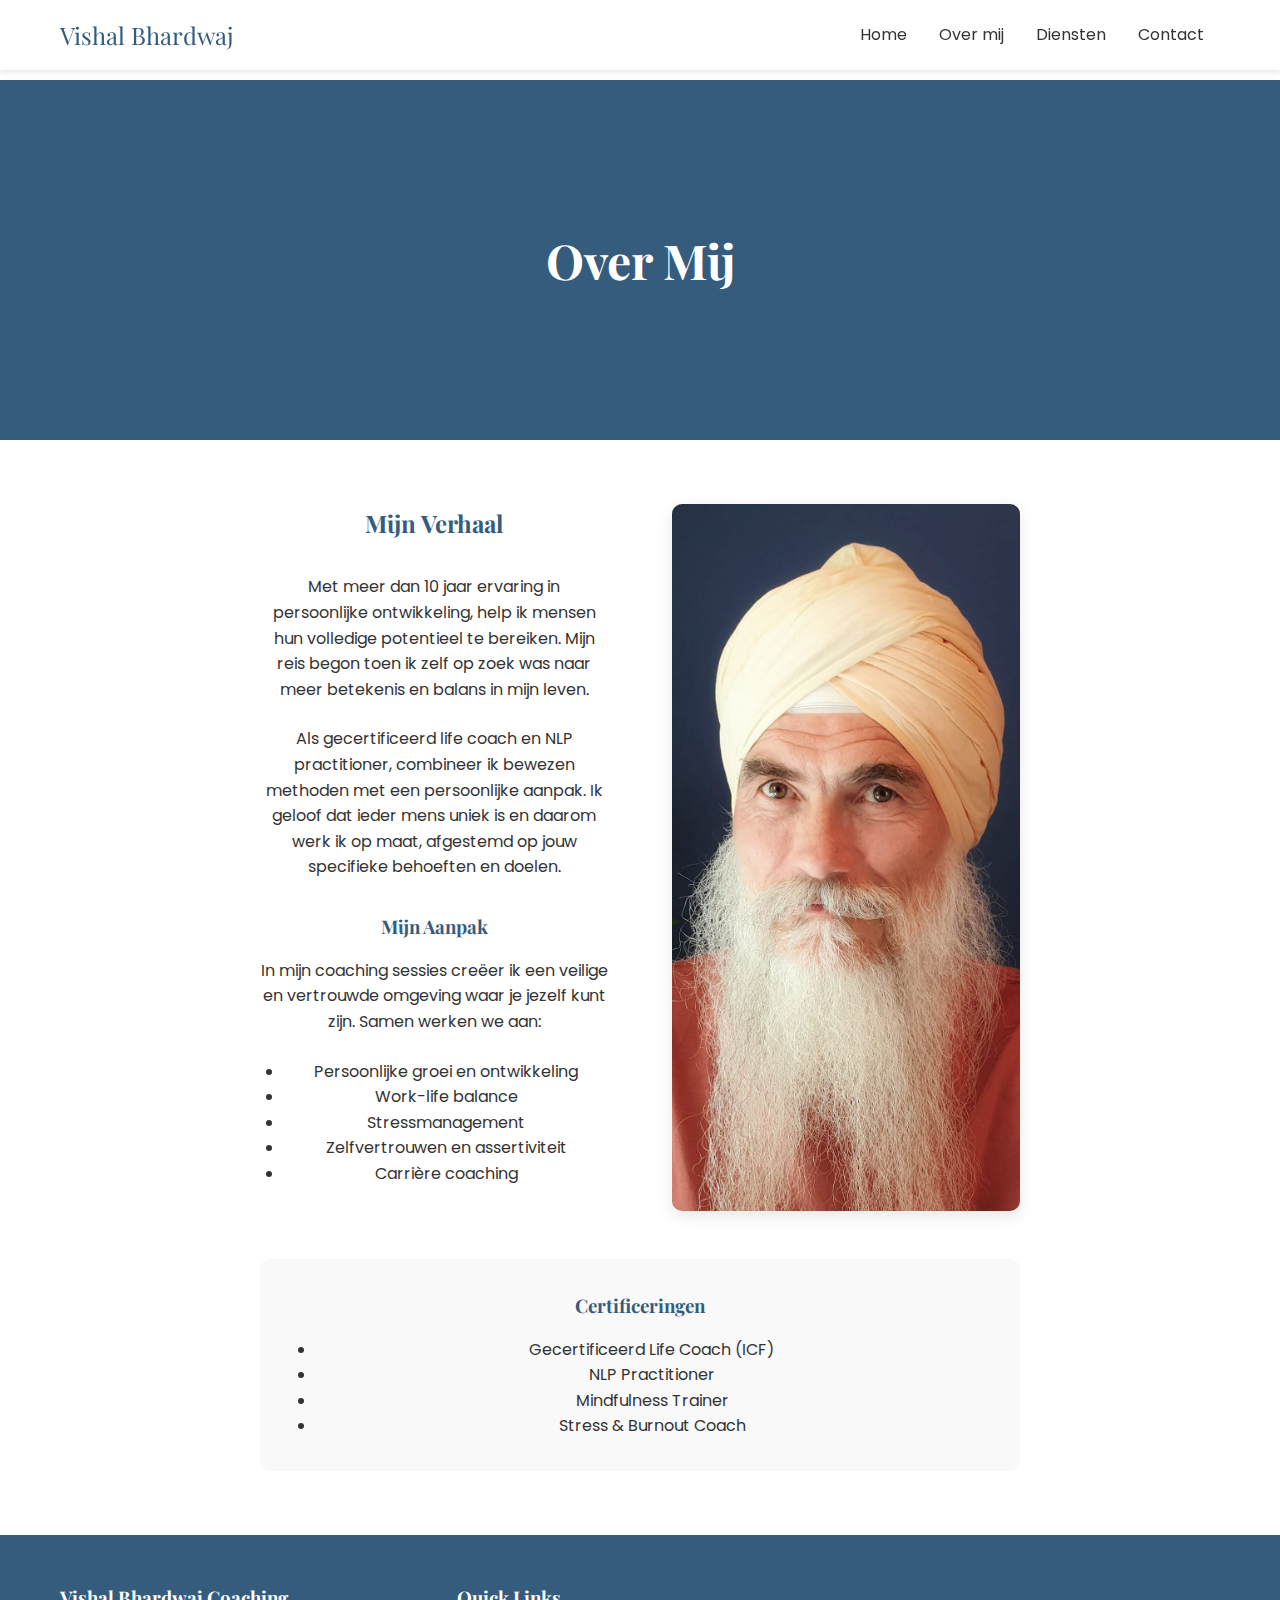
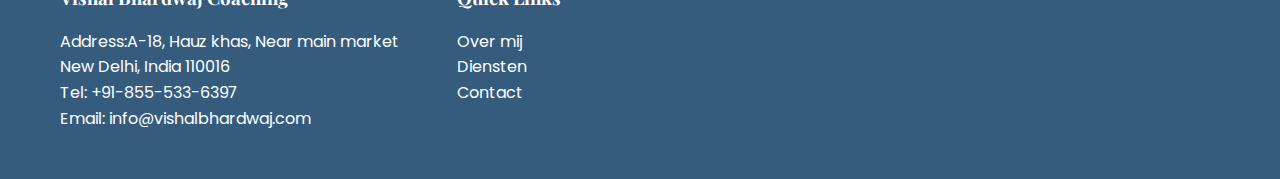
==== about.html @ 1431eaa7 "Add files via upload" ====
<!DOCTYPE html>
<html lang="nl">
<head>
    <meta charset="UTF-8">
    <meta name="viewport" content="width=device-width, initial-scale=1.0">
    <title>Over Mij | Vishal Bhardwaj Personal Coach</title>
    <link rel="preconnect" href="https://fonts.googleapis.com">
    <link rel="preconnect" href="https://fonts.gstatic.com" crossorigin>
    <link href="https://fonts.googleapis.com/css2?family=Playfair+Display:wght@400;700&family=Poppins:wght@300;400;500&display=swap" rel="stylesheet">
    <link rel="stylesheet" href="css/style.css">
</head>
<body>
    <nav class="navbar">
        <div class="container">
            <a href="index.html" class="logo">Vishal Bhardwaj</a>
            <ul class="nav-links">
                <li><a href="index.html">Home</a></li>
                <li><a href="about.html">Over mij</a></li>
                <li><a href="diensten.html">Diensten</a></li>
                <li><a href="contact.html">Contact</a></li>
            </ul>
        </div>
    </nav>

    <main>
        <section class="about-hero">
            <div class="container">
                <h1>Over Mij</h1>
            </div>
        </section>

        <section class="about-content">
            <div class="container">
                <div class="about-grid">
                    <div class="about-text">
                        <h2>Mijn Verhaal</h2>
                        <p>Met meer dan 10 jaar ervaring in persoonlijke ontwikkeling, help ik mensen hun volledige potentieel te bereiken. Mijn reis begon toen ik zelf op zoek was naar meer betekenis en balans in mijn leven.</p>
                        
                        <p>Als gecertificeerd life coach en NLP practitioner, combineer ik bewezen methoden met een persoonlijke aanpak. Ik geloof dat ieder mens uniek is en daarom werk ik op maat, afgestemd op jouw specifieke behoeften en doelen.</p>
                        
                        <h3>Mijn Aanpak</h3>
                        <p>In mijn coaching sessies creëer ik een veilige en vertrouwde omgeving waar je jezelf kunt zijn. Samen werken we aan:</p>
                        <ul>
                            <li>Persoonlijke groei en ontwikkeling</li>
                            <li>Work-life balance</li>
                            <li>Stressmanagement</li>
                            <li>Zelfvertrouwen en assertiviteit</li>
                            <li>Carrière coaching</li>
                        </ul>
                    </div>
                    <div class="about-image">
                        <img src="images/coach-portrait.jpg" alt="Emma Vermeer Personal Coach" class="portrait">
                    </div>
                </div>

                <div class="credentials">
                    <h3>Certificeringen</h3>
                    <ul>
                        <li>Gecertificeerd Life Coach (ICF)</li>
                        <li>NLP Practitioner</li>
                        <li>Mindfulness Trainer</li>
                        <li>Stress & Burnout Coach</li>
                    </ul>
                </div>
            </div>
        </section>
    </main>

    <footer>
        <div class="container">
            <div class="footer-content">
                <div class="footer-info">
                    <h3>Vishal Bhardwaj Coaching</h3>
                    <p>Address:A-18, Hauz khas, Near main market</p>
                    <p>New Delhi, India 110016</p>
                    <p>Tel: +91-855-533-6397</p>
                    <p>Email: info@vishalbhardwaj.com</p>
                </div>
                <div class="footer-links">
                    <h3>Quick Links</h3>
                    <ul>
                        <li><a href="about.html">Over mij</a></li>
                        <li><a href="diensten.html">Diensten</a></li>
                        <li><a href="contact.html">Contact</a></li>
                    </ul>
                </div>
            </div>
        </div>
    </footer>

    <script src="js/main.js"></script>
</body>
</html>
---- css/style.css ----
:root {
    --primary-color: #f8b195;
    --secondary-color: #355c7d;
    --text-color: #333;
    --light-bg: #f9f9f9;
    --white: #ffffff;
}

* {
    margin: 0;
    padding: 0;
    box-sizing: border-box;
}

body {
    font-family: 'Poppins', sans-serif;
    line-height: 1.6;
    color: var(--text-color);
}

.container {
    max-width: 1200px;
    margin: 0 auto;
    padding: 0 20px;
}

/* Navbar */
.navbar {
    background: var(--white);
    padding: 1rem 0;
    position: fixed;
    width: 100%;
    top: 0;
    z-index: 1000;
    box-shadow: 0 2px 5px rgba(0,0,0,0.1);
}

.navbar .container {
    display: flex;
    justify-content: space-between;
    align-items: center;
}

.logo {
    font-family: 'Playfair Display', serif;
    font-size: 1.5rem;
    color: var(--secondary-color);
    text-decoration: none;
}

.nav-links {
    display: flex;
    list-style: none;
}

.nav-links li a {
    color: var(--text-color);
    text-decoration: none;
    padding: 0.5rem 1rem;
    transition: color 0.3s ease;
}

.nav-links li a:hover {
    color: var(--primary-color);
}

/* Hero Section */
.hero {
    height: 100vh;
    background: linear-gradient(rgba(53, 92, 125, 0.7), rgba(53, 92, 125, 0.7)),
                url('../images/hero-bg.jpg');
    background-size: cover;
    background-position: center;
    display: flex;
    align-items: center;
    text-align: center;
    color: var(--white);
}

.hero h1 {
    font-family: 'Playfair Display', serif;
    font-size: 3.5rem;
    margin-bottom: 1rem;
}

.hero p {
    font-size: 1.2rem;
    margin-bottom: 2rem;
}

.cta-button {
    display: inline-block;
    padding: 1rem 2rem;
    background: var(--primary-color);
    color: var(--white);
    text-decoration: none;
    border-radius: 30px;
    transition: transform 0.3s ease;
}

.cta-button:hover {
    transform: translateY(-3px);
}

/* Footer */
footer {
    background: var(--secondary-color);
    color: var(--white);
    padding: 3rem 0;
}

.footer-content {
    display: grid;
    grid-template-columns: repeat(auto-fit, minmax(250px, 1fr));
    gap: 2rem;
}

.footer-info h3,
.footer-links h3 {
    font-family: 'Playfair Display', serif;
    margin-bottom: 1rem;
}

.footer-links ul {
    list-style: none;
}

.footer-links a {
    color: var(--white);
    text-decoration: none;
    transition: color 0.3s ease;
}

.footer-links a:hover {
    color: var(--primary-color);
}

/* Responsive Design */
@media (max-width: 768px) {
    .nav-links {
        display: none;
    }
    
    .hero h1 {
        font-size: 2.5rem;
    }
}
/* About Page Styles */
.about-hero {
    height: 40vh;
    background-color: var(--secondary-color);
    display: flex;
    align-items: center;
    justify-content: center;
    color: var(--white);
    margin-top: 80px;
}

.about-hero h1 {
    font-family: 'Playfair Display', serif;
    font-size: 3rem;
}

.about-content {
    padding: 4rem 0;
}

.about-grid {
    display: grid;
    grid-template-columns: 1fr 1fr;
    gap: 4rem;
    margin-bottom: 3rem;
}

.about-text h2 {
    font-family: 'Playfair Display', serif;
    color: var(--secondary-color);
    margin-bottom: 1.5rem;
}

.about-text h3 {
    font-family: 'Playfair Display', serif;
    color: var(--secondary-color);
    margin: 2rem 0 1rem 0;
}

.about-text p {
    margin-bottom: 1.5rem;
}

.about-text ul {
    margin-left: 1.5rem;
    margin-bottom: 1.5rem;
}

.about-image {
    position: relative;
}

.portrait {
    width: 100%;
    height: 100%;
    object-fit: cover;
    border-radius: 10px;
    box-shadow: 0 5px 15px rgba(0,0,0,0.1);
}

.credentials {
    background-color: var(--light-bg);
    padding: 2rem;
    border-radius: 10px;
    margin-top: 3rem;
}

.credentials h3 {
    font-family: 'Playfair Display', serif;
    color: var(--secondary-color);
    margin-bottom: 1rem;
}

.credentials ul {
    margin-left: 1.5rem;
}

/* Responsive Design for About Page */
@media (max-width: 768px) {
    .about-grid {
        grid-template-columns: 1fr;
        gap: 2rem;
    }

    .about-hero h1 {
        font-size: 2rem;
    }

    .about-image {
        order: -1;
    }

    .portrait {
        height: 400px;
    }
}
/* Services Page Styles */
.services-hero {
    height: 40vh;
    background-color: var(--secondary-color);
    display: flex;
    align-items: center;
    justify-content: center;
    text-align: center;
    color: var(--white);
    margin-top: 80px;
}

.services-hero h1 {
    font-family: 'Playfair Display', serif;
    font-size: 3rem;
    margin-bottom: 1rem;
}

.services-intro {
    padding: 4rem 0;
    background-color: var(--light-bg);
}

.services-intro .container {
    display: grid;
    grid-template-columns: 1fr 1fr;
    gap: 4rem;
    align-items: center;
}

.featured-image {
    width: 100%;
    height: 400px;
    object-fit: cover;
    border-radius: 10px;
    box-shadow: 0 5px 15px rgba(0,0,0,0.1);
}

.services-text h2 {
    font-family: 'Playfair Display', serif;
    color: var(--secondary-color);
    margin-bottom: 1.5rem;
}

.service-cards {
    display: grid;
    grid-template-columns: repeat(3, 1fr);
    gap: 2rem;
    padding: 4rem 0;
}

.service-card {
    background: var(--white);
    padding: 2rem;
    border-radius: 10px;
    box-shadow: 0 5px 15px rgba(0,0,0,0.1);
    text-align: center;
    position: relative;
    transition: transform 0.3s ease;
}

.service-card:hover {
    transform: translateY(-5px);
}

.service-card.featured {
    border: 2px solid var(--primary-color);
}

.featured-label {
    position: absolute;
    top: -12px;
    left: 50%;
    transform: translateX(-50%);
    background: var(--primary-color);
    color: var(--white);
    padding: 0.5rem 1rem;
    border-radius: 20px;
    font-size: 0.9rem;
}

.service-card h3 {
    font-family: 'Playfair Display', serif;
    color: var(--secondary-color);
    margin-bottom: 1rem;
}

.price {
    font-size: 1.2rem;
    font-weight: 500;
    color: var(--primary-color);
    margin-bottom: 1.5rem;
}

.service-card ul {
    list-style: none;
    margin-bottom: 2rem;
}

.service-card ul li {
    margin-bottom: 0.5rem;
}

.service-button {
    display: inline-block;
    padding: 0.8rem 1.5rem;
    background: var(--secondary-color);
    color: var(--white);
    text-decoration: none;
    border-radius: 25px;
    transition: background-color 0.3s ease;
}

.service-button:hover {
    background: var(--primary-color);
}

.services-cta {
    background: var(--light-bg);
    text-align: center;
    padding: 4rem 0;
}

.services-cta h2 {
    font-family: 'Playfair Display', serif;
    color: var(--secondary-color);
    margin-bottom: 1rem;
}

.services-cta p {
    margin-bottom: 2rem;
}

/* Responsive Design for Services Page */
@media (max-width: 768px) {
    .services-intro .container {
        grid-template-columns: 1fr;
        gap: 2rem;
    }

    .service-cards {
        grid-template-columns: 1fr;
    }

    .services-hero h1 {
        font-size: 2rem;
    }
}
/* Contact Page Styles */
.contact-hero {
    height: 40vh;
    background-color: var(--secondary-color);
    display: flex;
    align-items: center;
    justify-content: center;
    text-align: center;
    color: var(--white);
    margin-top: 80px;
}

.contact-hero h1 {
    font-family: 'Playfair Display', serif;
    font-size: 3rem;
    margin-bottom: 1rem;
}

.contact-content {
    padding: 4rem 0;
}

.contact-grid {
    display: grid;
    grid-template-columns: 1fr 2fr;
    gap: 4rem;
}

.contact-info h2,
.contact-form h2 {
    font-family: 'Playfair Display', serif;
    color: var(--secondary-color);
    margin-bottom: 2rem;
}

.info-item {
    margin-bottom: 2rem;
}

.info-item h3 {
    color: var(--primary-color);
    margin-bottom: 0.5rem;
}

.info-item p {
    margin-bottom: 0.3rem;
}

/* Form Styles */
.form-group {
    margin-bottom: 1.5rem;
}

.form-group label {
    display: block;
    margin-bottom: 0.5rem;
    color: var(--text-color);
}

.form-group input,
.form-group select,
.form-group textarea {
    width: 100%;
    padding: 0.8rem;
    border: 1px solid #ddd;
    border-radius: 5px;
    font-family: 'Poppins', sans-serif;
    transition: border-color 0.3s ease;
}

.form-group input:focus,
.form-group select:focus,
.form-group textarea:focus {
    outline: none;
    border-color: var(--primary-color);
}

.checkbox-container {
    display: flex;
    align-items: center;
    cursor: pointer;
    font-size: 0.9rem;
}

.checkbox-container input {
    width: auto;
    margin-right: 10px;
}

.submit-button {
    background: var(--secondary-color);
    color: var(--white);
    padding: 1rem 2rem;
    border: none;
    border-radius: 25px;
    cursor: pointer;
    font-family: 'Poppins', sans-serif;
    font-size: 1rem;
    transition: background-color 0.3s ease;
}

.submit-button:hover {
    background: var(--primary-color);
}

/* Form Validation Styles */
.form-group input:invalid,
.form-group select:invalid,
.form-group textarea:invalid {
    border-color: #ff6b6b;
}

/* Responsive Design for Contact Page */
@media (max-width: 768px) {
    .contact-grid {
        grid-template-columns: 1fr;
        gap: 2rem;
    }

    .contact-hero h1 {
        font-size: 2rem;
    }

    .contact-info {
        text-align: center;
    }
}
/* Features Section */
.features {
    padding: 4rem 0;
    background-color: var(--light-bg);
}

.features-grid {
    display: grid;
    grid-template-columns: repeat(3, 1fr);
    gap: 2rem;
}

.feature-item {
    padding: 2rem;
    text-align: center;
}

.feature-item h3 {
    font-family: 'Playfair Display', serif;
    color: var(--secondary-color);
    margin-bottom: 1rem;
}

/* About Preview Section */
.about-preview {
    padding: 4rem 0;
}

.about-content {
    max-width: 800px;
    margin: 0 auto;
    text-align: center;
}

.about-content h2 {
    font-family: 'Playfair Display', serif;
    color: var(--secondary-color);
    margin-bottom: 2rem;
}

.about-content p {
    margin-bottom: 1.5rem;
}

.specialties {
    margin-top: 2rem;
    padding: 2rem;
    background: var(--light-bg);
    border-radius: 10px;
}

.specialties h3 {
    color: var(--secondary-color);
    margin-bottom: 1rem;
}

.specialties ul {
    display: flex;
    flex-wrap: wrap;
    justify-content: center;
    gap: 1rem;
    list-style: none;
}

.specialties li {
    background: var(--white);
    padding: 0.5rem 1rem;
    border-radius: 20px;
    box-shadow: 0 2px 5px rgba(0,0,0,0.1);
}

/* Testimonials Section */
.testimonials {
    padding: 4rem 0;
    background-color: var(--light-bg);
}

.testimonials h2 {
    text-align: center;
    font-family: 'Playfair Display', serif;
    color: var(--secondary-color);
    margin-bottom: 3rem;
}

.testimonial-grid {
    display: grid;
    grid-template-columns: repeat(3, 1fr);
    gap: 2rem;
}

.testimonial-card {
    background: var(--white);
    padding: 2rem;
    border-radius: 10px;
    box-shadow: 0 5px 15px rgba(0,0,0,0.1);
}

.testimonial-card p {
    font-style: italic;
    margin-bottom: 1rem;
}

.testimonial-card cite {
    color: var(--secondary-color);
    font-weight: 500;
}

/* Responsive Design */
@media (max-width: 768px) {
    .features-grid,
    .testimonial-grid {
        grid-template-columns: 1fr;
    }

    .specialties ul {
        flex-direction: column;
        align-items: center;
    }
}
/* Footer Styles */
.footer-content {
    display: grid;
    grid-template-columns: repeat(3, 1fr);
    gap: 2rem;
}

.footer-about {
    text-align: center;
}

.footer-about h3 {
    margin-bottom: 1rem;
    color: var(--secondary-color);
}

.footer-about p {
    margin-bottom: 1rem;
}

.footer-image {
    width: 80%;
    height: auto;
    border-radius: 10px;
    box-shadow: 0 2px 5px rgba(0,0,0,0.1);
}

/* Responsive Design for Footer */
@media (max-width: 768px) {
    .footer-content {
        grid-template-columns: 1fr;
    }
}
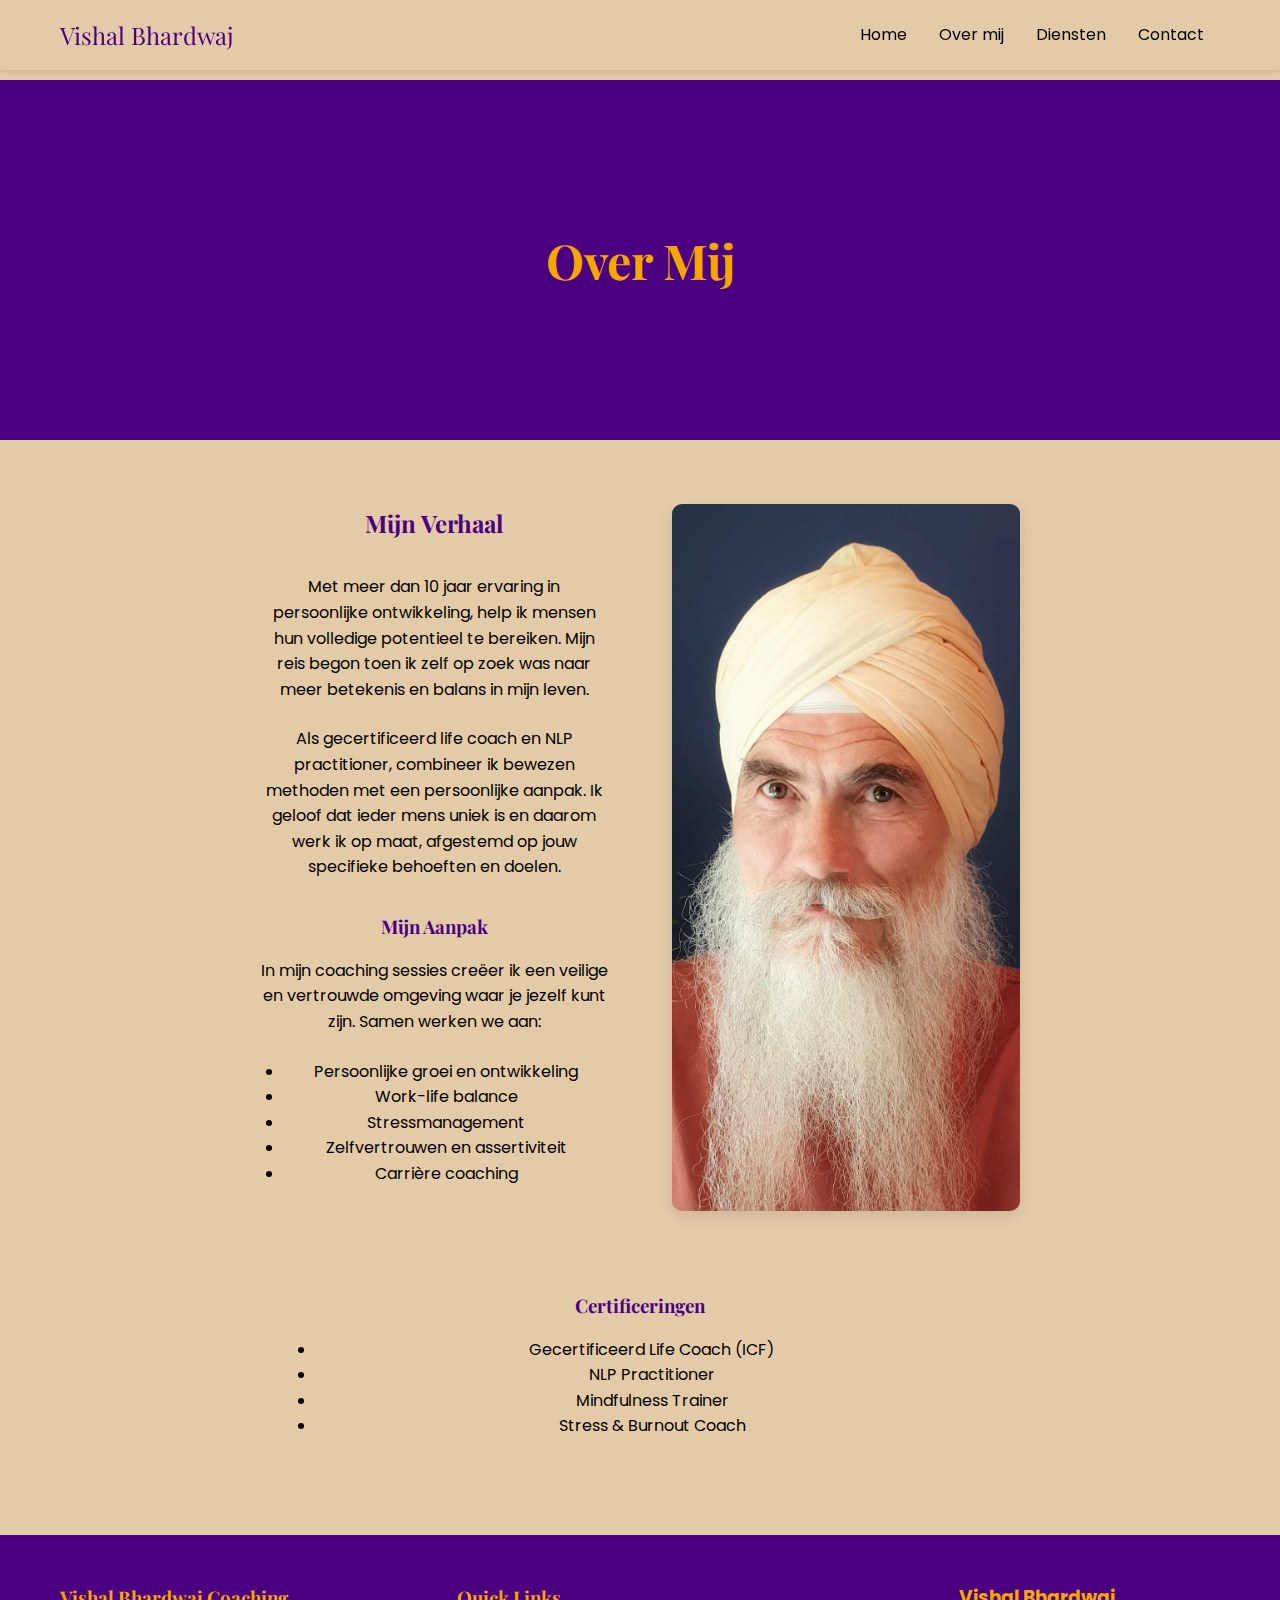
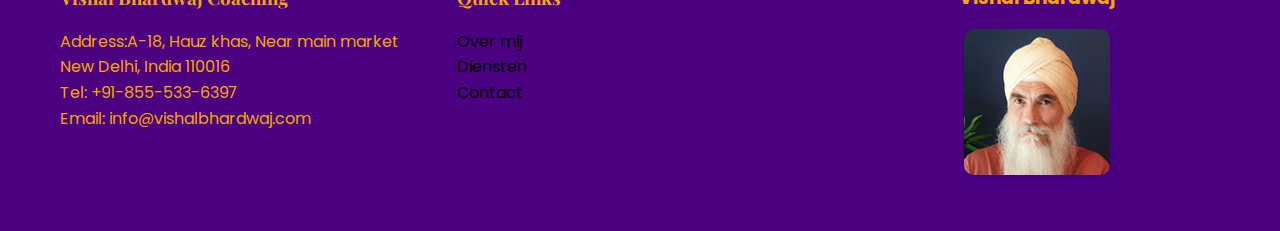
==== commit a2f25135: "Add files via upload" ====
--- a/about.html
+++ b/about.html
@@ -84,6 +84,10 @@
                         <li><a href="contact.html">Contact</a></li>
                     </ul>
                 </div>
+                <div class="footer-about">
+                    <h3>Vishal Bhardwaj</h3>
+                    <img src="images/coach-portrait-small.jpg" alt="Vishal Bhardwaj" class="footer-image">
+            </div>
             </div>
         </div>
     </footer>
--- a/css/style.css
+++ b/css/style.css
@@ -1,11 +1,43 @@
 :root {
-    --primary-color: #f8b195;
-    --secondary-color: #355c7d;
-    --text-color: #333;
-    --light-bg: #f9f9f9;
-    --white: #ffffff;
-}
-
+    --primary-color: #F6A600; /* Saffraan Geel */
+    --secondary-color: #4B0082; /* Indigo */
+    --accent-color: #30B5C8; /* Turquoise */
+    --earth-tone: #D76B30; /* Terracotta */
+    --neutral-color: #E4CBA8; /* Zand */
+    --deep-purple: #5C4B8A; /* Diep Paars */
+    --gold: #FFD700; /* Goud */
+}
+
+/* Bestaande CSS stijlen hier ... */
+
+/* Voorbeeld van bestaande stijlen */
+body {
+    background-color: var(--neutral-color);
+    color: var(--deep-purple);
+}
+
+h1, h2, h3 {
+    color: var(--primary-color);
+}
+
+a {
+    color: var(--secondary-color);
+}
+
+a:hover {
+    color: var(--gold);
+}
+
+.button {
+    background-color: var(--accent-color);
+    color: var(--neutral-color);
+}
+
+.button:hover {
+    background-color: #FF6F61; /* Koraalrood */
+}
+
+/* ... andere bestaande stijlen ... */
 * {
     margin: 0;
     padding: 0;
@@ -648,18 +680,30 @@
 
 .footer-about h3 {
     margin-bottom: 1rem;
-    color: var(--secondary-color);
+    color: var(--primary-color);
 }
 
 .footer-about p {
     margin-bottom: 1rem;
 }
+.footer-about a {
+    color: #FFD700 !important; /* Goudkleur voor de links met !important */
+    text-decoration: none; /* Verwijder de onderstreping */
+}
+.footer-about a:hover {
+    color: #F6A600; /* Saffraan Geel voor hover-effect */
+    text-decoration: underline; /* Voeg onderstreping toe bij hover */
+}
 
 .footer-image {
-    width: 80%;
+    width: 40%;
     height: auto;
     border-radius: 10px;
     box-shadow: 0 2px 5px rgba(0,0,0,0.1);
+}
+.footer-info p,
+.footer-links p {
+    color: #F6A600; /* Goudkleur voor de tekst */
 }
 
 /* Responsive Design for Footer */
